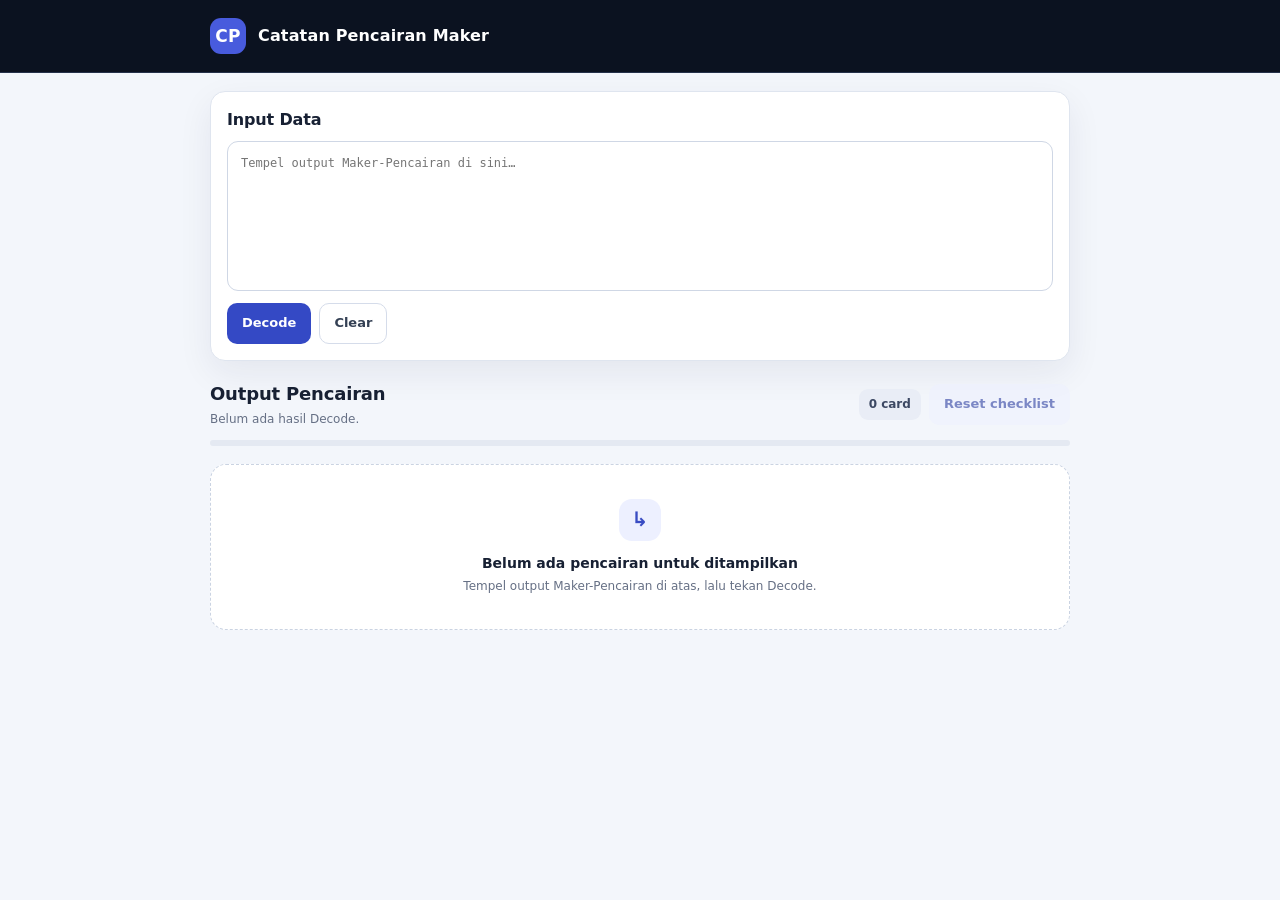
==== prototype.html @ 09e8ae1c "Show destination account in each payment card title" ====
<!doctype html>
<html lang="id">
<head>
  <meta charset="UTF-8">
  <meta name="viewport" content="width=device-width, initial-scale=1.0">
  <meta name="theme-color" content="#0b1220">
  <title>Catatan Pencairan Maker</title>
  <style>
    :root {
      color-scheme: light;
      --page: #f3f6fb;
      --surface: #ffffff;
      --text: #172033;
      --muted: #667085;
      --line: #dfe5ef;
      --brand: #3449c5;
      --brand-dark: #26389f;
      --brand-soft: #eef1ff;
      --green: #137a4b;
      --green-soft: #e8f8ef;
      --amber: #9a5b05;
      --amber-soft: #fff5df;
      --red: #b42318;
      --red-soft: #fff0ef;
      --shadow: 0 12px 35px rgba(22, 34, 66, .07);
    }
    * { box-sizing: border-box; }
    body {
      margin: 0;
      background: var(--page);
      color: var(--text);
      font-family: Inter, ui-sans-serif, system-ui, -apple-system, BlinkMacSystemFont, "Segoe UI", sans-serif;
      line-height: 1.45;
    }
    button, textarea, input { font: inherit; }
    button { cursor: pointer; }
    button:disabled, input:disabled, textarea:disabled { cursor: not-allowed; opacity: .58; }
    .topbar {
      background: #0b1220;
      color: #fff;
      padding: 18px 22px;
      border-bottom: 1px solid #25314a;
    }
    .topbar-inner, main { width: min(100% - 28px, 860px); margin: 0 auto; }
    .brand { display:flex; align-items:center; gap:12px; font-weight:800; letter-spacing:.01em; }
    .brand-mark {
      display:grid; place-items:center; width:36px; height:36px; border-radius:11px;
      color:#fff; background:#485bdd; font-size:17px;
    }
    .brand small { display:block; color:#aeb9d0; font-size:12px; font-weight:500; letter-spacing:.03em; margin-top:1px; }
    main { padding: 18px 0 36px; }
    .panel {
      background:var(--surface); border:1px solid var(--line); border-radius:18px;
      padding:20px; box-shadow:var(--shadow); margin-bottom:20px;
    }
    .panel-heading { display:flex; align-items:flex-start; justify-content:space-between; gap:12px; margin-bottom:13px; }
    h2 { margin:0; font-size:16px; letter-spacing:-.01em; }
    .subcopy { margin:4px 0 0; color:var(--muted); font-size:12px; }
    .local-pill {
      flex:0 0 auto; display:inline-flex; align-items:center; gap:6px; background:#f0f3f8;
      border:1px solid #e0e5ed; padding:6px 9px; border-radius:999px; color:#566176;
      font-size:11px; font-weight:750;
    }
    .local-pill:before { content:""; width:7px; height:7px; border-radius:50%; background:#718096; }
    textarea, input[type="text"] {
      display:block; width:100%; border:1px solid #cfd7e5; border-radius:11px; background:#fff;
      color:var(--text); padding:12px 13px; outline:none; transition:border-color .15s, box-shadow .15s;
    }
    textarea:focus, input[type="text"]:focus { border-color:#6c7bea; box-shadow:0 0 0 3px rgba(72,91,221,.13); }
    #sourceInput { min-height:184px; resize:vertical; font: 12px/1.65 ui-monospace, SFMono-Regular, Menlo, Consolas, monospace; }
    .input-tools { display:flex; align-items:center; justify-content:space-between; gap:12px; flex-wrap:wrap; margin-top:12px; }
    .button-row { display:flex; gap:8px; flex-wrap:wrap; }
    .btn {
      display:inline-flex; align-items:center; justify-content:center; gap:7px; border-radius:10px;
      padding:10px 14px; border:1px solid transparent; font-size:13px; font-weight:800; transition:background .15s, border-color .15s;
    }
    .btn-primary { background:var(--brand); color:#fff; }
    .btn-primary:hover:not(:disabled) { background:var(--brand-dark); }
    .btn-secondary { background:#fff; border-color:#d5dcea; color:#344054; }
    .btn-secondary:hover:not(:disabled) { background:#f8faff; border-color:#aeb8cc; }
    .btn-quiet { background:var(--brand-soft); color:var(--brand-dark); }
    .tiny-note { color:var(--muted); font-size:11px; }
    .notice {
      display:flex; align-items:flex-start; gap:9px; padding:11px 12px; border-radius:11px;
      margin-top:13px; font-size:12px; border:1px solid transparent;
    }
    .notice.info { background:#f1f5ff; color:#3445a3; border-color:#dbe2ff; }
    .notice.warning { background:var(--amber-soft); color:#7a4a08; border-color:#f6dfaa; }
    .notice[hidden] { display:none; }
    .stats { display:flex; align-items:center; justify-content:space-between; gap:12px; flex-wrap:wrap; margin:24px 0 13px; }
    .stats h2 { font-size:18px; }
    .stats p { color:var(--muted); font-size:12px; margin:4px 0 0; }
    .stats-actions { display:flex; align-items:center; gap:8px; flex-wrap:wrap; }
    .counter { background:#e9edf6; color:#3c4863; border-radius:9px; padding:7px 10px; font-size:12px; font-weight:800; }
    .progress-shell { height:6px; border-radius:999px; background:#e4e9f2; overflow:hidden; margin-bottom:18px; }
    .progress-bar { height:100%; width:0; background:#21a366; transition:width .2s; }
    .cards { display:flex; flex-direction:column; gap:13px; }
    .payment-card {
      background:#fff; border:1px solid var(--line); border-radius:16px; padding:17px;
      box-shadow:0 4px 14px rgba(22,34,66,.035); transition:border-color .15s, background .15s, opacity .15s;
    }
    .payment-card.is-done { border-color:#b8e5c9; background:#fbfffc; }
    .card-top { display:flex; align-items:flex-start; gap:12px; }
    .number {
      display:grid; place-items:center; flex:0 0 39px; height:39px; border-radius:12px;
      background:#edf0ff; color:#3548b7; font-size:13px; font-weight:900;
    }
    .is-done .number { background:var(--green-soft); color:var(--green); }
    .card-head { flex:1; min-width:0; }
    .card-name-row { display:flex; align-items:center; gap:8px; flex-wrap:wrap; }
    .card-category { font-size:15px; font-weight:850; overflow-wrap:anywhere; }
    .kind-pill { font-size:10px; font-weight:850; letter-spacing:.04em; text-transform:uppercase; border-radius:6px; padding:4px 6px; background:#edf0f6; color:#4c5870; }
    .kind-pill.real { background:#fff1d5; color:#8b5200; }
    .card-context { color:var(--muted); font-size:12px; margin-top:4px; overflow-wrap:anywhere; }
    .status-pill {
      flex:0 0 auto; display:inline-flex; align-items:center; gap:6px; border:1px solid #f2d9a6;
      border-radius:999px; padding:5px 8px; background:#fff8e9; color:#8b570a; font-size:10px; font-weight:850;
    }
    .status-pill:before { content:""; width:7px; height:7px; background:#dd9415; border-radius:50%; }
    .is-done .status-pill { border-color:#b9e4c9; background:var(--green-soft); color:var(--green); }
    .is-done .status-pill:before { background:#1a985d; }
    .fields { display:grid; grid-template-columns:minmax(0,1fr) minmax(190px,.42fr); gap:12px; margin-top:17px; }
    .field-label { display:block; font-size:11px; font-weight:850; color:#67728a; letter-spacing:.06em; text-transform:uppercase; margin-bottom:6px; }
    .description-input { min-height:76px; resize:vertical; font-size:13px; line-height:1.5; }
    .amount-input { font-size:20px !important; font-weight:850; letter-spacing:.01em; font-variant-numeric:tabular-nums; }
    .field-action { margin-top:7px; width:100%; }
    .btn-copy { border:1px solid #d8def1; color:#394ba9; background:#f7f8ff; }
    .btn-copy:hover:not(:disabled) { background:#edf0ff; border-color:#b7c2f5; }
    .completion-row { display:flex; align-items:center; justify-content:space-between; flex-wrap:wrap; gap:12px; border-top:1px solid #edf0f5; margin-top:15px; padding-top:13px; }
    .check-label { display:flex; align-items:center; gap:9px; cursor:pointer; font-size:12px; font-weight:800; }
    .check-label input { appearance:none; width:19px; height:19px; margin:0; border:1.5px solid #b7c1d2; border-radius:6px; background:#fff; display:grid; place-items:center; flex:0 0 auto; }
    .check-label input:checked { background:#168552; border-color:#168552; }
    .check-label input:checked:after { content:"✓"; color:#fff; font-size:13px; font-weight:900; line-height:1; }
    .completed-note { display:none; color:var(--green); font-size:11px; font-weight:750; }
    .is-done .completed-note { display:block; }
    .real-note { margin-top:13px; background:#fffaed; border:1px solid #f7e5b5; color:#85540c; padding:9px 10px; border-radius:9px; font-size:11px; }
    .empty-state { text-align:center; background:#fff; border:1px dashed #cad3e2; border-radius:16px; padding:34px 18px; }
    .empty-icon { width:42px; height:42px; display:grid; place-items:center; margin:0 auto 12px; border-radius:13px; background:#edf0ff; color:#394cc3; font-size:20px; font-weight:900; }
    .empty-state strong { display:block; font-size:14px; }
    .empty-state p { margin:5px auto 0; max-width:400px; font-size:12px; color:var(--muted); }
    .ignored-panel { margin-top:17px; padding:14px; border:1px solid #f0d79c; border-radius:13px; background:#fffaf0; }
    .ignored-panel h3 { margin:0 0 7px; font-size:12px; color:#89530a; }
    .ignored-panel ul { margin:0; padding-left:20px; color:#785e35; font:11px/1.7 ui-monospace, SFMono-Regular, Menlo, Consolas, monospace; overflow-wrap:anywhere; }
    footer { padding-top:28px; text-align:center; color:#7a8598; font-size:11px; }
    /* Compact click-to-copy layout. */
    .panel { padding:16px; border-radius:15px; }
    .panel-heading { margin-bottom:10px; }
    .payment-card { padding:11px; border-radius:12px; }
    .card-top { display:grid; grid-template-columns:32px minmax(0,1fr) auto; align-items:center; gap:9px; }
    .number { width:32px; height:32px; border-radius:9px; }
    .card-head { text-align:center; }
    .card-name-row { justify-content:center; }
    .card-category { font-size:13px; font-weight:900; text-transform:uppercase; letter-spacing:.025em; text-align:center; }
    .card-context { font-size:10px; margin-top:2px; text-align:center; }
    .kind-pill { display:none !important; }
    .fields { display:grid; grid-template-columns:repeat(4,minmax(0,1fr)); gap:8px; margin-top:10px; }
    .field-group { min-width:0; }
    .field-label {
      display:flex; align-items:center; gap:4px; margin-bottom:4px;
      font-size:10px; font-weight:800; color:#67728a; letter-spacing:0;
      text-transform:none;
    }
    .description-count { margin-left:auto; flex:0 0 auto; color:#8a94a7; font-size:9px; font-weight:650; }
    .field-entry { min-width:0; }
    .description-input, .amount-input {
      display:block; width:100%; min-width:0; height:36px; min-height:36px;
      border:1px solid #cfd7e5; border-radius:8px; background:#fff; color:var(--text);
      padding:8px 9px; font-size:11px; line-height:1.2; outline:none;
      transition:border-color .15s, box-shadow .15s, background-color .15s;
    }
    .description-input, .amount-input { cursor:text; }
    .amount-input { font-size:14px !important; font-weight:850; letter-spacing:0; font-variant-numeric:tabular-nums; }
    .description-input:focus, .amount-input:focus { border-color:#6c7bea; box-shadow:0 0 0 2px rgba(72,91,221,.12); }
    .description-input.copied-field, .amount-input.copied-field {
      border-color:#20a464; background:#f6fff9;
      box-shadow:0 0 0 2px rgba(32,164,100,.18), 0 0 12px rgba(32,164,100,.24);
    }
    #sourceInput { height:150px; min-height:150px; max-height:150px; resize:none; overflow:auto; }
    .completion-row { margin-top:9px; padding-top:8px; gap:8px; }
    .stats { margin:18px 0 11px; }
    .cards { gap:10px; }
    @media (max-width:900px) { .fields { grid-template-columns:repeat(2,minmax(0,1fr)); } }
    @media (max-width:620px) {
      .topbar { padding:13px 0; }
      .topbar-inner, main { width:min(100% - 20px, 860px); }
      main { padding-top:14px; }
      .panel { padding:12px; border-radius:12px; }
      .fields { grid-template-columns:repeat(2,minmax(0,1fr)); }
      .card-top { grid-template-columns:28px minmax(0,1fr); }
      .number { width:28px; height:28px; }
      .status-pill { grid-column:1 / -1; justify-self:center; }
      .input-tools { align-items:stretch; }
      .button-row { width:100%; }
      .button-row .btn { flex:1; }
      .stats-actions { width:100%; justify-content:space-between; }
    }
  </style>
</head>
<body>
  <header class="topbar">
    <div class="topbar-inner">
      <div class="brand">
        <span class="brand-mark">CP</span>
        <span>Catatan Pencairan Maker</span>
      </div>
    </div>
  </header>

  <main>
        <section class="panel" aria-labelledby="inputHeading">
      <div class="panel-heading"><h2 id="inputHeading">Input Data</h2></div>
      <textarea id="sourceInput" spellcheck="false" placeholder="Tempel output Maker-Pencairan di sini…"></textarea>
      <div class="input-tools">
        <div class="button-row">
          <button class="btn btn-primary" id="decodeBtn" type="button">Decode</button>
          <button class="btn btn-secondary" id="clearBtn" type="button">Clear</button>
        </div>
      </div>
      <div class="notice info" id="decodeNotice" role="status" hidden></div>
      <div class="notice warning" id="pendingNotice" hidden>Ada perubahan input yang belum di-decode. Tekan Decode sebelum menyalin atau mengubah status card.</div>
    </section>

    <section aria-labelledby="cardsHeading">
      <div class="stats">
        <div>
          <h2 id="cardsHeading">Output Pencairan</h2>
          <p id="summaryText">Belum ada hasil Decode.</p>
        </div>
        <div class="stats-actions">
          <span class="counter" id="counterText">0 card</span>
          <button class="btn btn-quiet" id="resetChecksBtn" type="button" disabled>Reset checklist</button>
        </div>
      </div>
      <div class="progress-shell" aria-label="Progres eksekusi"><div class="progress-bar" id="progressBar"></div></div>
      <div class="cards" id="cards"></div>
      <div class="empty-state" id="emptyState">
        <div class="empty-icon">↳</div>
        <strong>Belum ada pencairan untuk ditampilkan</strong>
        <p>Tempel output Maker-Pencairan di atas, lalu tekan Decode.</p>
      </div>
      <div class="ignored-panel" id="ignoredPanel" hidden>
        <h3>Baris yang tidak dikenali sebagai transaksi</h3>
        <ul id="ignoredList"></ul>
      </div>
    </section>
  </main>

  <script>
    'use strict';

    const STORAGE_KEY = 'catatan-pencairan-gen-decoder-prototype-v1';
    const sourceInput = document.getElementById('sourceInput');
    const decodeBtn = document.getElementById('decodeBtn');
    const clearBtn = document.getElementById('clearBtn');
    const cardsEl = document.getElementById('cards');
    const emptyState = document.getElementById('emptyState');
    const summaryText = document.getElementById('summaryText');
    const counterText = document.getElementById('counterText');
    const progressBar = document.getElementById('progressBar');
    const resetChecksBtn = document.getElementById('resetChecksBtn');
    const decodeNotice = document.getElementById('decodeNotice');
    const pendingNotice = document.getElementById('pendingNotice');
    const ignoredPanel = document.getElementById('ignoredPanel');
    const ignoredList = document.getElementById('ignoredList');

    let decodedSource = '';
    let cards = [];
    let completedIds = new Set();
    let edits = {};
    let ignoredLines = [];
    let demoMode = false;
    let sourcePending = false;

    function escapeHtml(value) {
      return String(value).replace(/[&<>"']/g, function (ch) {
        return ({ '&': '&amp;', '<': '&lt;', '>': '&gt;', '"': '&quot;', "'": '&#39;' })[ch];
      });
    }

    function digitsOnly(value) {
      return String(value || '').replace(/\D/g, '');
    }

    function formatAmount(digits) {
      const value = digitsOnly(digits);
      return value ? value.replace(/\B(?=(\d{3})+(?!\d))/g, '.') : '';
    }

    const MAX_DESCRIPTION_LENGTH = 40;
    const PAYROLL_KINDS = [
      'Gaji Relawan',
      'Insentif PIC Sekolah',
      'Insentif PIC Posyandu'
    ];

    function joinNatural(items) {
      const values = items.filter(Boolean);
      if (values.length <= 1) return values[0] || '';
      if (values.length === 2) return values[0] + ' dan ' + values[1];
      return values.slice(0, -1).join(', ') + ' dan ' + values[values.length - 1];
    }

    function splitTextAtLimit(text, limit) {
      const words = String(text || '').trim().split(/\s+/).filter(Boolean);
      const chunks = [];
      let current = '';
      words.forEach(function (word) {
        if (word.length > limit) {
          if (current) { chunks.push(current); current = ''; }
          for (let index = 0; index < word.length; index += limit) {
            chunks.push(word.slice(index, index + limit));
          }
          return;
        }
        const candidate = current ? current + ' ' + word : word;
        if (candidate.length > limit) {
          chunks.push(current);
          current = word;
        } else {
          current = candidate;
        }
      });
      if (current) chunks.push(current);
      return chunks;
    }

    function hasUsableDate(date) {
      return Boolean(date && date !== 'Tanggal tidak terdeteksi');
    }

    function buildDescriptionFields(label, date) {
      const cleanLabel = String(label || '').trim();
      const dateText = hasUsableDate(date) ? String(date).trim() : '';
      if (!dateText) return [cleanLabel, '', ''];

      const combined = cleanLabel + ', ' + dateText;
      if (combined.length <= MAX_DESCRIPTION_LENGTH) return [combined, '', ''];
      if (cleanLabel.length <= MAX_DESCRIPTION_LENGTH) return [cleanLabel, dateText, ''];

      // For unusually long item lists, keep each field within 40 characters
      // and reserve the final field for the date.
      const chunks = splitTextAtLimit(cleanLabel, MAX_DESCRIPTION_LENGTH);
      return [chunks[0] || '', chunks[1] || '', dateText];
    }

    function extractOtherDescription(rawDescription) {
      let value = rawDescription.replace(/^Lain-lain\s*:\s*/i, '').trim();
      value = value.replace(/\s-\s[A-Z][A-Z0-9 ]*\s\/\s[^\s]+$/i, '').trim();
      const ownerSeparator = value.lastIndexOf(' - ');
      if (ownerSeparator >= 0) value = value.slice(0, ownerSeparator).trim();
      return value || 'Lain-lain';
    }

    function parseTargetAccount(rawDescription) {
      const source = String(rawDescription || '').trim();
      if (/^_OPS Real_$/i.test(source)) return 'Realisasi Ops Harian';

      // RAB rows may include product text after the destination account.
      const firstSegment = source.split(' · ')[0].trim();
      const colonIndex = firstSegment.indexOf(':');
      if (colonIndex < 0) return '';

      const prefix = firstSegment.slice(0, colonIndex).trim();
      const targetText = firstSegment.slice(colonIndex + 1).trim();
      const match = targetText.match(/^(.*?)\s-\s([A-Z][A-Z0-9 ]*)\s\/\s([^\s]+)$/i);
      if (!match) return targetText;

      let ownerName = match[1].trim();
      const bank = match[2].trim().toUpperCase();
      const accountNumber = match[3].trim();

      // Lain-lain rows are "need - account owner - BANK / account".
      if (/^Lain-lain$/i.test(prefix)) {
        const ownerSegments = ownerName.split(/\s-\s/).filter(Boolean);
        ownerName = ownerSegments.length > 1 ? ownerSegments[ownerSegments.length - 1].trim() : ownerName;
      }

      return ownerName ? ownerName + ' - ' + bank + ' / ' + accountNumber : '';
    }

    function describeTransaction(rawDescription, kitchen, date) {
      const source = String(rawDescription || '').trim();
      const normalizedKitchen = String(kitchen || '').trim().toLocaleLowerCase('id-ID');
      const targetAccount = parseTargetAccount(source);

      if (/^_OPS Real_$/i.test(source)) {
        const label = 'Realisasi Ops Harian';
        return {
          category: label,
          title: targetAccount || label,
          isReal: true,
          descriptions: buildDescriptionFields(label, date)
        };
      }

      if (/^RAB\s*:/i.test(source)) {
        const segments = source.split(' · ');
        const productText = segments.length > 1 ? segments.slice(1).join(' · ').trim() : '';
        const products = productText
          ? productText.split(',').map(function (item) { return item.trim(); }).filter(Boolean)
          : [];
        const label = products.length
          ? 'Pembayaran ' + joinNatural(products)
          : 'Pembayaran Bahan Baku';
        return { category: label, title: targetAccount || label, isReal: false, descriptions: buildDescriptionFields(label, date) };
      }

      if (/^GAS\s*:/i.test(source)) {
        const label = 'Pembayaran Gas';
        return { category: label, title: targetAccount || label, isReal: false, descriptions: buildDescriptionFields(label, date) };
      }

      if (/^Ops Harian\s*:/i.test(source)) {
        const label = 'Pembayaran Ops Harian';
        return { category: label, title: targetAccount || label, isReal: false, descriptions: buildDescriptionFields(label, date) };
      }

      if (/^Sewa SPPG\s*:/i.test(source)) {
        const label = 'Sewa SPPG';
        return { category: label, title: targetAccount || label, isReal: false, descriptions: buildDescriptionFields(label, date) };
      }

      if (/^Sewa Kendaraan\b/i.test(source)) {
        const label = 'Sewa Kendaraan';
        return { category: label, title: targetAccount || label, isReal: false, descriptions: buildDescriptionFields(label, date) };
      }

      if (/^Lain-lain\s*:/i.test(source)) {
        const label = extractOtherDescription(source);
        return { category: label, title: targetAccount || label, isReal: false, descriptions: buildDescriptionFields(label, date) };
      }

      const colonIndex = source.indexOf(':');
      const prefix = colonIndex >= 0 ? source.slice(0, colonIndex).trim() : '';
      const listedPrefixKinds = prefix.split(/\s*,\s*/).filter(Boolean);
      const kinds = PAYROLL_KINDS.filter(function (kind) {
        return listedPrefixKinds.includes(kind);
      });

      if (kinds.length > 0) {
        if (normalizedKitchen === 'campakamulya' && PAYROLL_KINDS.every(function (kind) {
          return kinds.includes(kind);
        })) {
          return {
            category: 'Gaji dan Insentif (Gabungan)',
            title: targetAccount || 'Gaji dan Insentif (Gabungan)',
            isReal: false,
            descriptions: PAYROLL_KINDS.map(function (kind) {
              const full = kind + (hasUsableDate(date) ? ', ' + date : '');
              return full.length <= MAX_DESCRIPTION_LENGTH ? full : kind;
            })
          };
        }

        const label = joinNatural(kinds);
        return { category: label, title: targetAccount || label, isReal: false, descriptions: buildDescriptionFields(label, date) };
      }

      const fallbackLabel = prefix || 'Pembayaran';
      return {
        category: fallbackLabel,
        title: targetAccount || fallbackLabel,
        isReal: false,
        descriptions: buildDescriptionFields(fallbackLabel, date)
      };
    }

    function parseOutput(source) {
      const lines = source.split(/\r?\n/);
      const parsedCards = [];
      const skipped = [];
      let kitchen = 'Dapur tidak terdeteksi';
      let date = 'Tanggal tidak terdeteksi';

      lines.forEach(function (rawLine, index) {
        const line = rawLine.trim();
        if (!line) return;

        const headerMatch = line.match(/^(.*),\s*(\d{2}-(?:Jan|Feb|Mar|Apr|Mei|Jun|Jul|Agu|Sep|Okt|Nov|Des)-\d{4})$/i);
        if (headerMatch && !line.includes(' · ')) {
          kitchen = headerMatch[1].trim() || kitchen;
          date = headerMatch[2];
          return;
        }

        const separatorIndex = line.lastIndexOf(' · ');
        if (separatorIndex < 0) {
          skipped.push({ lineNo: index + 1, text: line, reason: 'Tidak ditemukan pemisah nominal “ · ”.' });
          return;
        }

        const rawDescription = line.slice(0, separatorIndex).trim();
        const amountText = line.slice(separatorIndex + 3).trim();
        if (!rawDescription || !/^\d[\d.,\s]*$/.test(amountText)) {
          skipped.push({ lineNo: index + 1, text: line, reason: 'Deskripsi atau format nominal tidak dikenali.' });
          return;
        }

        const amount = digitsOnly(amountText);
        if (!amount) {
          skipped.push({ lineNo: index + 1, text: line, reason: 'Nominal kosong.' });
          return;
        }

        const details = describeTransaction(rawDescription, kitchen, date);
        const cardId = 'line-' + (index + 1);
        const edit = edits[cardId] || {};
        const descriptions = Array.isArray(edit.descriptions)
          ? [edit.descriptions[0] || '', edit.descriptions[1] || '', edit.descriptions[2] || '']
          : details.descriptions.slice(0, 3);

        parsedCards.push({
          id: cardId,
          sourceLineNo: index + 1,
          kitchen: kitchen,
          date: date,
          category: details.category,
          title: details.title || details.category,
          isReal: details.isReal,
          descriptions: descriptions,
          amount: Object.prototype.hasOwnProperty.call(edit, 'amount') ? digitsOnly(edit.amount) : amount
        });
      });

      return { cards: parsedCards, ignored: skipped };
    }

    function persistWorkspace() {
      try {
        localStorage.setItem(STORAGE_KEY, JSON.stringify({
          source: decodedSource,
          completedIds: Array.from(completedIds),
          edits: edits,
          demoMode: demoMode
        }));
      } catch (error) {
        setDecodeNotice('Browser tidak mengizinkan penyimpanan lokal. Data tetap bisa dipakai selama halaman ini terbuka.');
      }
    }

    function updateProgress() {
      const total = cards.length;
      const done = cards.filter(function (card) { return completedIds.has(card.id); }).length;
      counterText.textContent = total + (total === 1 ? ' card' : ' card');
      summaryText.textContent = total
        ? done + ' dari ' + total + ' card ditandai sudah dieksekusi.'
        : 'Belum ada hasil Decode.';
      progressBar.style.width = total ? ((done / total) * 100) + '%' : '0%';
      resetChecksBtn.disabled = total === 0 || done === 0 || sourcePending;
      emptyState.hidden = total > 0;
      ignoredPanel.hidden = ignoredLines.length === 0;
      ignoredList.innerHTML = ignoredLines.map(function (item) {
        return '<li>Baris ' + item.lineNo + ': ' + escapeHtml(item.text) + ' — ' + escapeHtml(item.reason) + '</li>';
      }).join('');
      pendingNotice.hidden = !sourcePending;
      cardsEl.querySelectorAll('input[data-action="toggle"]').forEach(function (element) {
        element.disabled = sourcePending;
      });
    }

    function renderCards() {
      cardsEl.innerHTML = cards.map(function (card, index) {
        const done = completedIds.has(card.id);
        const descriptionFields = card.descriptions.map(function (value, descriptionIndex) {
          const fieldId = 'desc-' + card.id + '-' + descriptionIndex;
          const charCount = String(value || '').length;
          return '<div class="field-group">' +
            '<label class="field-label" for="' + escapeHtml(fieldId) + '">' +
              'Deskripsi ' + (descriptionIndex + 1) +
              '<span class="description-count" data-count-index="' + descriptionIndex + '">' + charCount + '/40</span>' +
            '</label>' +
            '<div class="field-entry">' +
              '<input class="description-input" id="' + escapeHtml(fieldId) + '" data-role="description" data-description-index="' + descriptionIndex + '" type="text" maxlength="40" autocomplete="off" spellcheck="false" value="' + escapeHtml(value || '') + '">' +
            '</div>' +
          '</div>';
        }).join('');

        return '<article class="payment-card' + (done ? ' is-done' : '') + '" data-card-id="' + escapeHtml(card.id) + '">' +
          '<div class="card-top">' +
            '<div class="number">' + String(index + 1).padStart(2, '0') + '</div>' +
            '<div class="card-head">' +
              '<div class="card-name-row"><span class="card-category" title="' + escapeHtml(card.title || card.category) + '">' + escapeHtml(card.title || card.category) + '</span></div>' +
              '<div class="card-context">' + escapeHtml(card.kitchen) + ' <span aria-hidden="true">·</span> ' + escapeHtml(card.date) + '</div>' +
            '</div>' +
            '<span class="status-pill">' + (done ? 'Sudah dieksekusi' : 'Belum dieksekusi') + '</span>' +
          '</div>' +
          '<div class="fields">' + descriptionFields +
            '<div class="field-group"><label class="field-label" for="amount-' + escapeHtml(card.id) + '">Nominal</label>' +
              '<div class="field-entry">' +
                '<input class="amount-input" id="amount-' + escapeHtml(card.id) + '" data-role="amount" type="text" inputmode="numeric" autocomplete="off" value="' + escapeHtml(formatAmount(card.amount)) + '">' +
              '</div>' +
            '</div>' +
          '</div>' +
          (card.isReal ? '<div class="real-note">Catatan realisasi operasional — bukan instruksi transfer rekening. Nominal tetap bisa disalin tanpa titik.</div>' : '') +
          '<div class="completion-row">' +
            '<label class="check-label"><input type="checkbox" data-action="toggle" ' + (done ? 'checked' : '') + '><span>Tandai sudah dieksekusi</span></label>' +
            '<span class="completed-note">✓ Progres tersimpan di browser ini</span>' +
          '</div>' +
        '</article>';
      }).join('');
      updateProgress();
    }

    function processSource(source, isDemo) {
      const cleanedSource = source.trim();
      if (!cleanedSource) {
        decodedSource = '';
        cards = [];
        completedIds.clear();
        edits = {};
        ignoredLines = [];
        demoMode = false;
        renderCards();
        setDecodeNotice('');
        persistWorkspace();
        return;
      }

      const isSameBatch = cleanedSource === decodedSource && Boolean(isDemo) === demoMode;
      if (!isSameBatch) {
        completedIds.clear();
        edits = {};
      }

      decodedSource = cleanedSource;
      demoMode = Boolean(isDemo);
      const parsed = parseOutput(cleanedSource);
      cards = parsed.cards;
      ignoredLines = parsed.ignored;
      const validIds = new Set(cards.map(function (card) { return card.id; }));
      completedIds = new Set(Array.from(completedIds).filter(function (id) { return validIds.has(id); }));
      renderCards();
      setDecodeNotice(cards.length ? '' : 'Tidak ada baris transaksi yang dikenali. Periksa format output.');
      persistWorkspace();
    }

    function setDecodeNotice(message) {
      decodeNotice.textContent = message;
      decodeNotice.hidden = !message;
    }

    async function copyToClipboard(text, field) {
      if (sourcePending || !String(text || '').trim()) return;

      try {
        if (navigator.clipboard && window.isSecureContext) {
          await navigator.clipboard.writeText(text);
        } else {
          const temporary = document.createElement('textarea');
          temporary.value = text;
          temporary.style.position = 'fixed';
          temporary.style.opacity = '0';
          document.body.appendChild(temporary);
          temporary.select();
          const copied = document.execCommand('copy');
          temporary.remove();
          if (!copied) throw new Error('Clipboard unavailable');
        }
        field.classList.add('copied-field');
        window.setTimeout(function () {
          field.classList.remove('copied-field');
        }, 1300);
      } catch (error) {
        setDecodeNotice('Browser gagal mengakses clipboard. Coba gunakan HTTPS atau salin secara manual.');
      }
    }

    sourceInput.addEventListener('input', function () {
      sourcePending = sourceInput.value.trim() !== decodedSource;
      decodeBtn.textContent = sourcePending ? 'Decode perubahan' : 'Decode';
      updateProgress();
    });

    decodeBtn.addEventListener('click', function () {
      sourcePending = false;
      processSource(sourceInput.value, false);
      updateProgress();
    });

    clearBtn.addEventListener('click', function () {
      sourceInput.value = '';
      sourcePending = false;
      processSource('', false);
      decodeBtn.textContent = 'Decode';
    });

    resetChecksBtn.addEventListener('click', function () {
      completedIds.clear();
      renderCards();
      persistWorkspace();
      setDecodeNotice('Checklist direset. Tidak ada transaksi yang dihapus.');
    });

    cardsEl.addEventListener('input', function (event) {
      const target = event.target;
      if (!(target instanceof HTMLInputElement || target instanceof HTMLTextAreaElement)) return;
      const cardEl = target.closest('[data-card-id]');
      if (!cardEl) return;
      const card = cards.find(function (item) { return item.id === cardEl.dataset.cardId; });
      if (!card) return;

      if (target.dataset.role === 'description') {
        const descriptionIndex = Number(target.dataset.descriptionIndex);
        card.descriptions[descriptionIndex] = target.value;
        const count = target.closest('.field-group')?.querySelector('.description-count');
        if (count) count.textContent = target.value.length + '/40';
        edits[card.id] = { descriptions: card.descriptions.slice(), amount: card.amount };
        persistWorkspace();
      } else if (target.dataset.role === 'amount') {
        card.amount = digitsOnly(target.value);
        edits[card.id] = { descriptions: card.descriptions.slice(), amount: card.amount };
        persistWorkspace();
      }
    });

    cardsEl.addEventListener('change', function (event) {
      const target = event.target;
      if (!(target instanceof HTMLInputElement)) return;
      const cardEl = target.closest('[data-card-id]');
      if (!cardEl) return;
      const card = cards.find(function (item) { return item.id === cardEl.dataset.cardId; });
      if (!card) return;

      if (target.dataset.action === 'toggle') {
        if (target.checked) completedIds.add(card.id);
        else completedIds.delete(card.id);
        const done = completedIds.has(card.id);
        cardEl.classList.toggle('is-done', done);
        const status = cardEl.querySelector('.status-pill');
        if (status) status.textContent = done ? 'Sudah dieksekusi' : 'Belum dieksekusi';
        updateProgress();
        persistWorkspace();
      }

      if (target.dataset.role === 'amount') {
        card.amount = digitsOnly(target.value);
        target.value = formatAmount(card.amount);
        edits[card.id] = { descriptions: card.descriptions.slice(), amount: card.amount };
        persistWorkspace();
      }
    });

    cardsEl.addEventListener('click', function (event) {
      const field = event.target.closest('input[data-role="description"], input[data-role="amount"]');
      if (!field) return;
      const cardEl = field.closest('[data-card-id]');
      if (!cardEl || !cards.some(function (item) { return item.id === cardEl.dataset.cardId; })) return;

      field.select();
      if (field.dataset.role === 'description') {
        void copyToClipboard(field.value, field);
      } else if (field.dataset.role === 'amount') {
        void copyToClipboard(digitsOnly(field.value), field);
      }
    });

    function restoreWorkspace() {
      try {
        const saved = JSON.parse(localStorage.getItem(STORAGE_KEY) || 'null');
        if (!saved || !saved.source) return;
        decodedSource = saved.source;
        demoMode = Boolean(saved.demoMode);
        completedIds = new Set(Array.isArray(saved.completedIds) ? saved.completedIds : []);
        edits = saved.edits && typeof saved.edits === 'object' ? saved.edits : {};
        sourceInput.value = decodedSource;
        const parsed = parseOutput(decodedSource);
        cards = parsed.cards;
        ignoredLines = parsed.ignored;
        completedIds = new Set(Array.from(completedIds).filter(function (id) {
          return cards.some(function (card) { return card.id === id; });
        }));
        renderCards();
        setDecodeNotice('');
      } catch (error) {
        setDecodeNotice('Penyimpanan lokal tidak bisa dibaca. Paste ulang output untuk melanjutkan.');
      }
    }

    restoreWorkspace();
    updateProgress();
  </script>
</body>
</html>
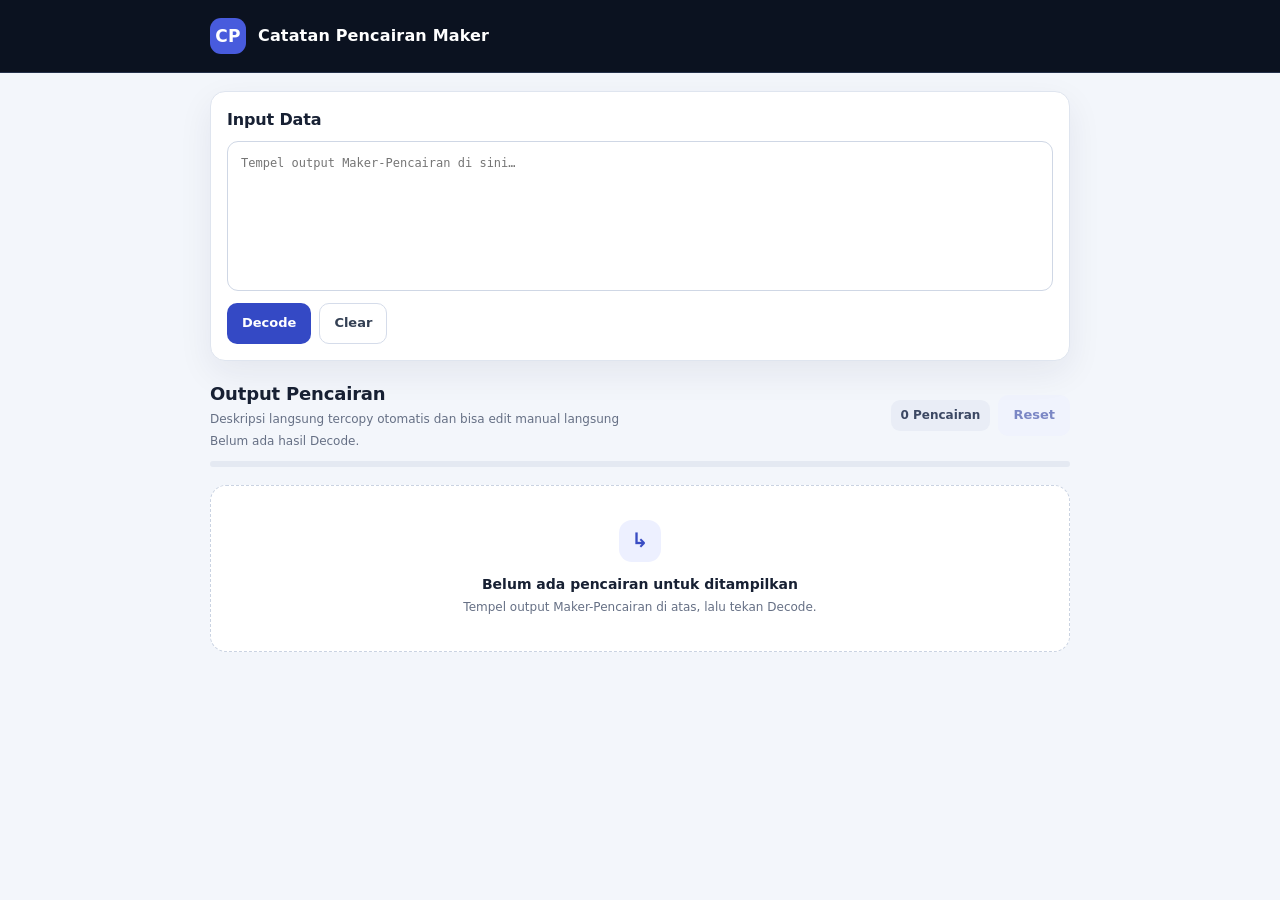
==== commit 52407bdb: "Revise prototype checklist and reset workspace on load" ====
--- a/prototype.html
+++ b/prototype.html
@@ -112,13 +112,8 @@
     .kind-pill { font-size:10px; font-weight:850; letter-spacing:.04em; text-transform:uppercase; border-radius:6px; padding:4px 6px; background:#edf0f6; color:#4c5870; }
     .kind-pill.real { background:#fff1d5; color:#8b5200; }
     .card-context { color:var(--muted); font-size:12px; margin-top:4px; overflow-wrap:anywhere; }
-    .status-pill {
-      flex:0 0 auto; display:inline-flex; align-items:center; gap:6px; border:1px solid #f2d9a6;
-      border-radius:999px; padding:5px 8px; background:#fff8e9; color:#8b570a; font-size:10px; font-weight:850;
-    }
-    .status-pill:before { content:""; width:7px; height:7px; background:#dd9415; border-radius:50%; }
-    .is-done .status-pill { border-color:#b9e4c9; background:var(--green-soft); color:var(--green); }
-    .is-done .status-pill:before { background:#1a985d; }
+    .status-dot { width:9px; height:9px; border-radius:50%; background:#dd9415; justify-self:end; flex:0 0 auto; box-shadow:0 0 0 3px #fff2d4; }
+    .status-dot[aria-label="Pencairan Selesai"] { background:#1a985d; box-shadow:0 0 0 3px #dff7e8; }
     .fields { display:grid; grid-template-columns:minmax(0,1fr) minmax(190px,.42fr); gap:12px; margin-top:17px; }
     .field-label { display:block; font-size:11px; font-weight:850; color:#67728a; letter-spacing:.06em; text-transform:uppercase; margin-bottom:6px; }
     .description-input { min-height:76px; resize:vertical; font-size:13px; line-height:1.5; }
@@ -177,6 +172,13 @@
     }
     #sourceInput { height:150px; min-height:150px; max-height:150px; resize:none; overflow:auto; }
     .completion-row { margin-top:9px; padding-top:8px; gap:8px; }
+    .amount-entry { display:flex; align-items:center; gap:7px; }
+    .amount-entry .amount-input { flex:1; width:0; }
+    .check-label { display:flex; align-items:center; justify-content:center; flex:0 0 auto; cursor:pointer; }
+    .check-label input { appearance:none; width:20px; height:20px; margin:0; border:1.5px solid #b7c1d2; border-radius:6px; background:#fff; display:grid; place-items:center; cursor:pointer; }
+    .check-label input:checked { background:#168552; border-color:#168552; }
+    .check-label input:checked:after { content:"✓"; color:#fff; font-size:14px; font-weight:900; line-height:1; }
+    .check-label input:focus-visible { outline:3px solid rgba(72,91,221,.25); outline-offset:2px; }
     .stats { margin:18px 0 11px; }
     .cards { gap:10px; }
     @media (max-width:900px) { .fields { grid-template-columns:repeat(2,minmax(0,1fr)); } }
@@ -188,7 +190,7 @@
       .fields { grid-template-columns:repeat(2,minmax(0,1fr)); }
       .card-top { grid-template-columns:28px minmax(0,1fr); }
       .number { width:28px; height:28px; }
-      .status-pill { grid-column:1 / -1; justify-self:center; }
+      .status-dot { grid-column:2; justify-self:end; }
       .input-tools { align-items:stretch; }
       .button-row { width:100%; }
       .button-row .btn { flex:1; }
@@ -224,11 +226,12 @@
       <div class="stats">
         <div>
           <h2 id="cardsHeading">Output Pencairan</h2>
+          <p class="subcopy">Deskripsi langsung tercopy otomatis dan bisa edit manual langsung</p>
           <p id="summaryText">Belum ada hasil Decode.</p>
         </div>
         <div class="stats-actions">
-          <span class="counter" id="counterText">0 card</span>
-          <button class="btn btn-quiet" id="resetChecksBtn" type="button" disabled>Reset checklist</button>
+          <span class="counter" id="counterText">0 Pencairan</span>
+          <button class="btn btn-quiet" id="resetChecksBtn" type="button" disabled>Reset</button>
         </div>
       </div>
       <div class="progress-shell" aria-label="Progres eksekusi"><div class="progress-bar" id="progressBar"></div></div>
@@ -490,6 +493,11 @@
         }
 
         const rawDescription = line.slice(0, separatorIndex).trim();
+
+        // OPS Real is a realization note, not a payment to record in Catatan Pencairan.
+        // Skip silently: no card and no "ignored line" warning.
+        if (/^_?OPS(?:\s*\/\s*|\s+)Real_?$/i.test(rawDescription)) return;
+
         const amountText = line.slice(separatorIndex + 3).trim();
         if (!rawDescription || !/^\d[\d.,\s]*$/.test(amountText)) {
           skipped.push({ lineNo: index + 1, text: line, reason: 'Deskripsi atau format nominal tidak dikenali.' });
@@ -541,9 +549,9 @@
     function updateProgress() {
       const total = cards.length;
       const done = cards.filter(function (card) { return completedIds.has(card.id); }).length;
-      counterText.textContent = total + (total === 1 ? ' card' : ' card');
+      counterText.textContent = total + ' Pencairan';
       summaryText.textContent = total
-        ? done + ' dari ' + total + ' card ditandai sudah dieksekusi.'
+        ? done + ' dari ' + total + ' pencairan sudah selesai.'
         : 'Belum ada hasil Decode.';
       progressBar.style.width = total ? ((done / total) * 100) + '%' : '0%';
       resetChecksBtn.disabled = total === 0 || done === 0 || sourcePending;
@@ -582,20 +590,18 @@
               '<div class="card-name-row"><span class="card-category" title="' + escapeHtml(card.title || card.category) + '">' + escapeHtml(card.title || card.category) + '</span></div>' +
               '<div class="card-context">' + escapeHtml(card.kitchen) + ' <span aria-hidden="true">·</span> ' + escapeHtml(card.date) + '</div>' +
             '</div>' +
-            '<span class="status-pill">' + (done ? 'Sudah dieksekusi' : 'Belum dieksekusi') + '</span>' +
+            '<span class="status-dot" aria-label="' + (done ? 'Pencairan Selesai' : 'Belum selesai') + '" title="' + (done ? 'Pencairan Selesai' : 'Belum selesai') + '"></span>' +
           '</div>' +
           '<div class="fields">' + descriptionFields +
             '<div class="field-group"><label class="field-label" for="amount-' + escapeHtml(card.id) + '">Nominal</label>' +
-              '<div class="field-entry">' +
+              '<div class="field-entry amount-entry">' +
                 '<input class="amount-input" id="amount-' + escapeHtml(card.id) + '" data-role="amount" type="text" inputmode="numeric" autocomplete="off" value="' + escapeHtml(formatAmount(card.amount)) + '">' +
+                '<label class="check-label" title="' + (done ? 'Pencairan Selesai' : 'Tandai Pencairan Selesai') + '" aria-label="' + (done ? 'Pencairan Selesai' : 'Tandai Pencairan Selesai') + '"><input type="checkbox" data-action="toggle" aria-label="' + (done ? 'Pencairan Selesai' : 'Tandai Pencairan Selesai') + '" ' + (done ? 'checked' : '') + '></label>' +
               '</div>' +
             '</div>' +
           '</div>' +
           (card.isReal ? '<div class="real-note">Catatan realisasi operasional — bukan instruksi transfer rekening. Nominal tetap bisa disalin tanpa titik.</div>' : '') +
-          '<div class="completion-row">' +
-            '<label class="check-label"><input type="checkbox" data-action="toggle" ' + (done ? 'checked' : '') + '><span>Tandai sudah dieksekusi</span></label>' +
-            '<span class="completed-note">✓ Progres tersimpan di browser ini</span>' +
-          '</div>' +
+
         '</article>';
       }).join('');
       updateProgress();
@@ -726,8 +732,18 @@
         else completedIds.delete(card.id);
         const done = completedIds.has(card.id);
         cardEl.classList.toggle('is-done', done);
-        const status = cardEl.querySelector('.status-pill');
-        if (status) status.textContent = done ? 'Sudah dieksekusi' : 'Belum dieksekusi';
+        const status = cardEl.querySelector('.status-dot');
+        if (status) {
+          status.setAttribute('aria-label', done ? 'Pencairan Selesai' : 'Belum selesai');
+          status.title = done ? 'Pencairan Selesai' : 'Belum selesai';
+        }
+        const checkbox = cardEl.querySelector('input[data-action="toggle"]');
+        if (checkbox) {
+          const label = done ? 'Pencairan Selesai' : 'Tandai Pencairan Selesai';
+          checkbox.setAttribute('aria-label', label);
+          checkbox.closest('label')?.setAttribute('title', label);
+          checkbox.closest('label')?.setAttribute('aria-label', label);
+        }
         updateProgress();
         persistWorkspace();
       }
@@ -776,7 +792,15 @@
       }
     }
 
-    restoreWorkspace();
+    // Selalu mulai dengan halaman kosong setiap kali web dibuka atau dimuat ulang.
+    try { localStorage.removeItem(STORAGE_KEY); } catch (error) { /* Abaikan jika storage tidak tersedia. */ }
+    sourceInput.value = '';
+    decodedSource = '';
+    cards = [];
+    completedIds.clear();
+    edits = {};
+    ignoredLines = [];
+    renderCards();
     updateProgress();
   </script>
 </body>
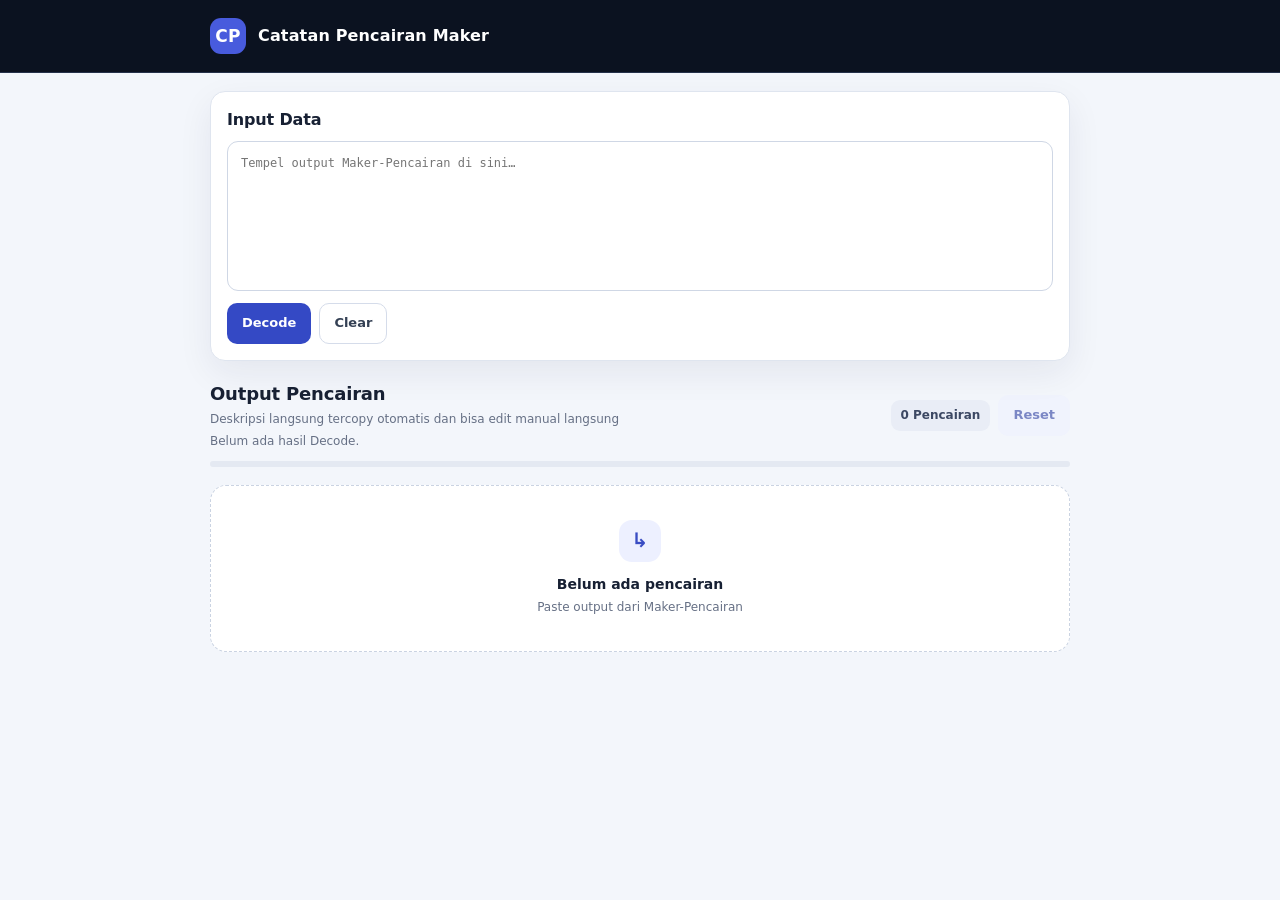
==== commit 136240be: "Shorten empty state copy in prototype" ====
--- a/prototype.html
+++ b/prototype.html
@@ -238,8 +238,8 @@
       <div class="cards" id="cards"></div>
       <div class="empty-state" id="emptyState">
         <div class="empty-icon">↳</div>
-        <strong>Belum ada pencairan untuk ditampilkan</strong>
-        <p>Tempel output Maker-Pencairan di atas, lalu tekan Decode.</p>
+        <strong>Belum ada pencairan</strong>
+        <p>Paste output dari Maker-Pencairan</p>
       </div>
       <div class="ignored-panel" id="ignoredPanel" hidden>
         <h3>Baris yang tidak dikenali sebagai transaksi</h3>
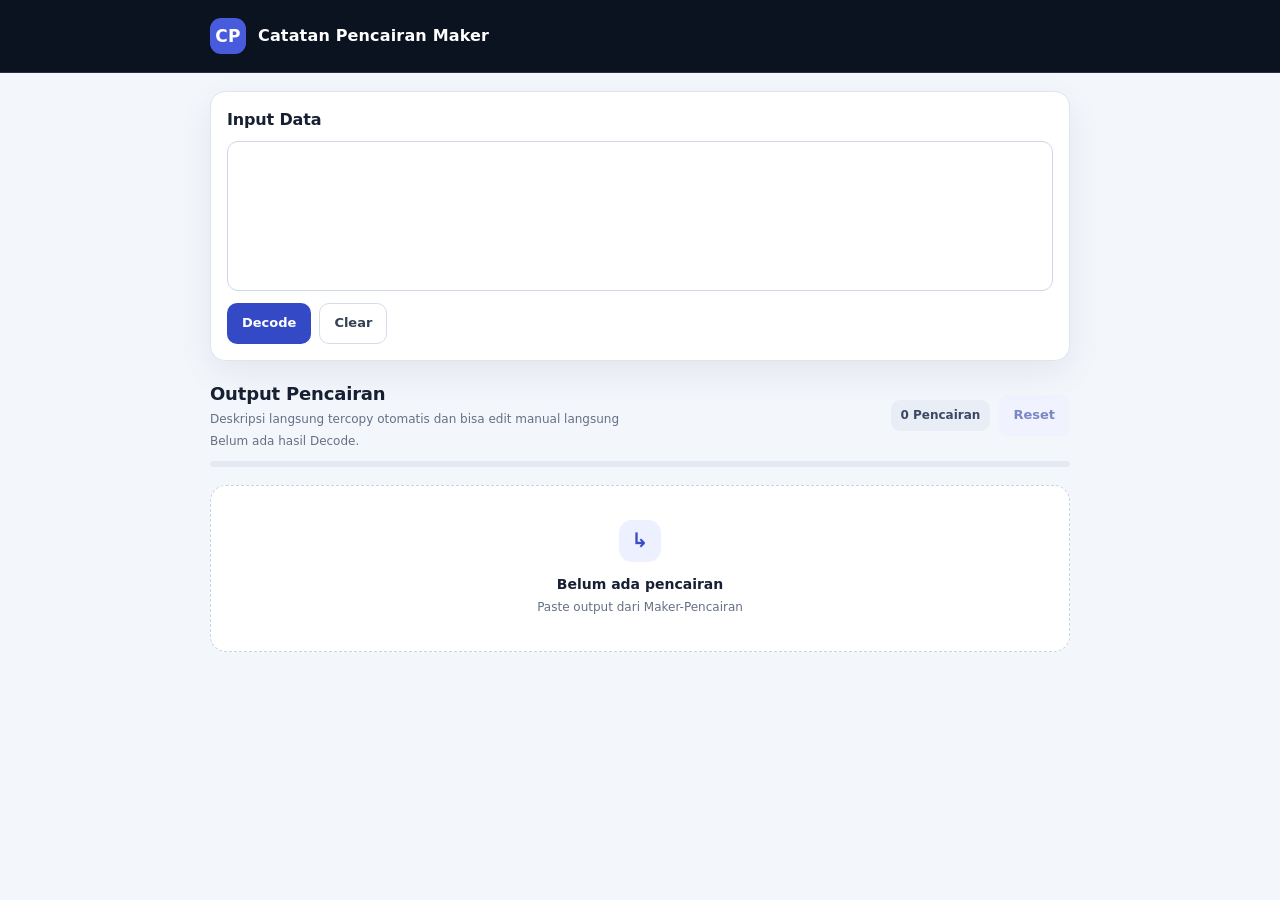
==== commit 4ff0e592: "Remove input placeholder from prototype" ====
--- a/prototype.html
+++ b/prototype.html
@@ -211,7 +211,7 @@
   <main>
         <section class="panel" aria-labelledby="inputHeading">
       <div class="panel-heading"><h2 id="inputHeading">Input Data</h2></div>
-      <textarea id="sourceInput" spellcheck="false" placeholder="Tempel output Maker-Pencairan di sini…"></textarea>
+      <textarea id="sourceInput" spellcheck="false"></textarea>
       <div class="input-tools">
         <div class="button-row">
           <button class="btn btn-primary" id="decodeBtn" type="button">Decode</button>
